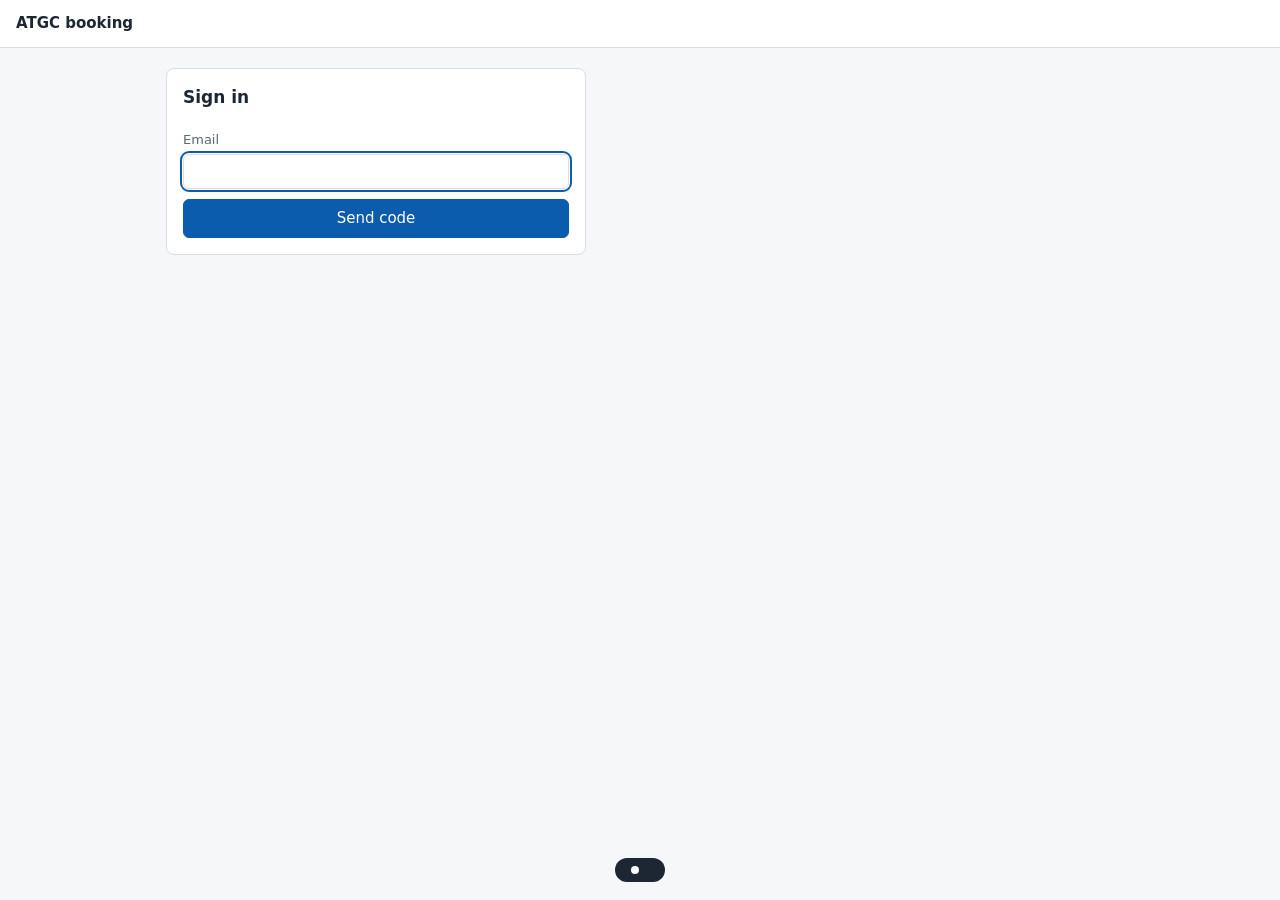
==== index.html @ 0e71767f "First publish: pilot 2" ====
<!doctype html>
<html lang="en">
<head>
<meta charset="utf-8">
<meta name="viewport" content="width=device-width, initial-scale=1">
<title>ATGC booking</title>
<link rel="stylesheet" href="assets/page.css">
</head>
<body>
<header class="bar">
  <span class="brand">ATGC booking</span>
  <span id="who" class="who"></span>
</header>
<main id="app" aria-live="polite"></main>
<div id="busy" class="busy" hidden><span class="dot"></span><span id="busy-text"></span></div>
<script src="config.js"></script>
<script src="assets/seal.js"></script>
<script src="assets/app.js"></script>
</body>
</html>
---- assets/page.css ----
:root {
  --ink: #1d2733;
  --muted: #5b6875;
  --line: #d9dee4;
  --ground: #f6f7f9;
  --card: #ffffff;
  --accent: #0b5cad;
  --accent-ink: #ffffff;
  --bad: #b3261e;
  --good: #1e7a3c;
}

* { box-sizing: border-box; }

body {
  margin: 0;
  background: var(--ground);
  color: var(--ink);
  font: 15px/1.5 system-ui, -apple-system, "Segoe UI", Arial, sans-serif;
}

.bar {
  display: flex; align-items: center; justify-content: space-between; gap: 12px;
  padding: 12px 16px; background: var(--card); border-bottom: 1px solid var(--line);
}
.brand { font-weight: 600; }
.who { color: var(--muted); font-size: 13px; display: flex; gap: 10px; align-items: center; }

main { max-width: 980px; margin: 0 auto; padding: 20px 16px 60px; }

h2 { font-size: 17px; font-weight: 600; margin: 24px 0 10px; }
h2:first-child { margin-top: 0; }

.card {
  background: var(--card); border: 1px solid var(--line); border-radius: 8px;
  padding: 16px; margin-bottom: 14px;
}

.row { display: flex; flex-wrap: wrap; gap: 10px; align-items: center; }
.stack { display: grid; gap: 10px; max-width: 420px; }
.muted { color: var(--muted); }
.small { font-size: 13px; }

label { display: grid; gap: 4px; font-size: 13px; color: var(--muted); }
input, select {
  font: inherit; color: var(--ink); background: var(--card);
  border: 1px solid var(--line); border-radius: 6px; padding: 7px 9px; min-width: 0;
}
input:focus, select:focus { outline: 2px solid var(--accent); outline-offset: 1px; }

button {
  font: inherit; border-radius: 6px; padding: 7px 14px; cursor: pointer;
  border: 1px solid var(--line); background: var(--card); color: var(--ink);
}
button.primary { background: var(--accent); border-color: var(--accent); color: var(--accent-ink); }
button.link { border: 0; background: none; color: var(--accent); padding: 0; }
button:disabled { opacity: .5; cursor: default; }

a { color: var(--accent); }

.error { color: var(--bad); margin: 8px 0 0; }

.status {
  display: inline-block; font-size: 12px; padding: 1px 8px; border-radius: 10px;
  background: var(--ground); border: 1px solid var(--line); color: var(--muted);
}
.status.approved, .status.completed { color: var(--good); border-color: var(--good); }
.status.pending, .status.new { color: var(--accent); border-color: var(--accent); }
.status.refused, .status.cancelled { color: var(--bad); border-color: var(--bad); }

.table-wrap { overflow-x: auto; }
table { border-collapse: collapse; width: 100%; font-size: 14px; }
th, td { text-align: left; padding: 6px 8px; border-bottom: 1px solid var(--line); vertical-align: top; }
th { color: var(--muted); font-weight: 500; font-size: 12px; }
td input, td select { width: 100%; }
td.narrow { width: 90px; }

.busy {
  position: fixed; left: 50%; bottom: 18px; transform: translateX(-50%);
  background: var(--ink); color: #fff; border-radius: 20px; padding: 8px 16px;
  display: flex; gap: 10px; align-items: center; font-size: 13px;
}
.dot { width: 8px; height: 8px; border-radius: 50%; background: #fff; animation: pulse 1s infinite; }
@keyframes pulse { 50% { opacity: .2; } }

@media (max-width: 600px) {
  .bar { flex-wrap: wrap; }
}
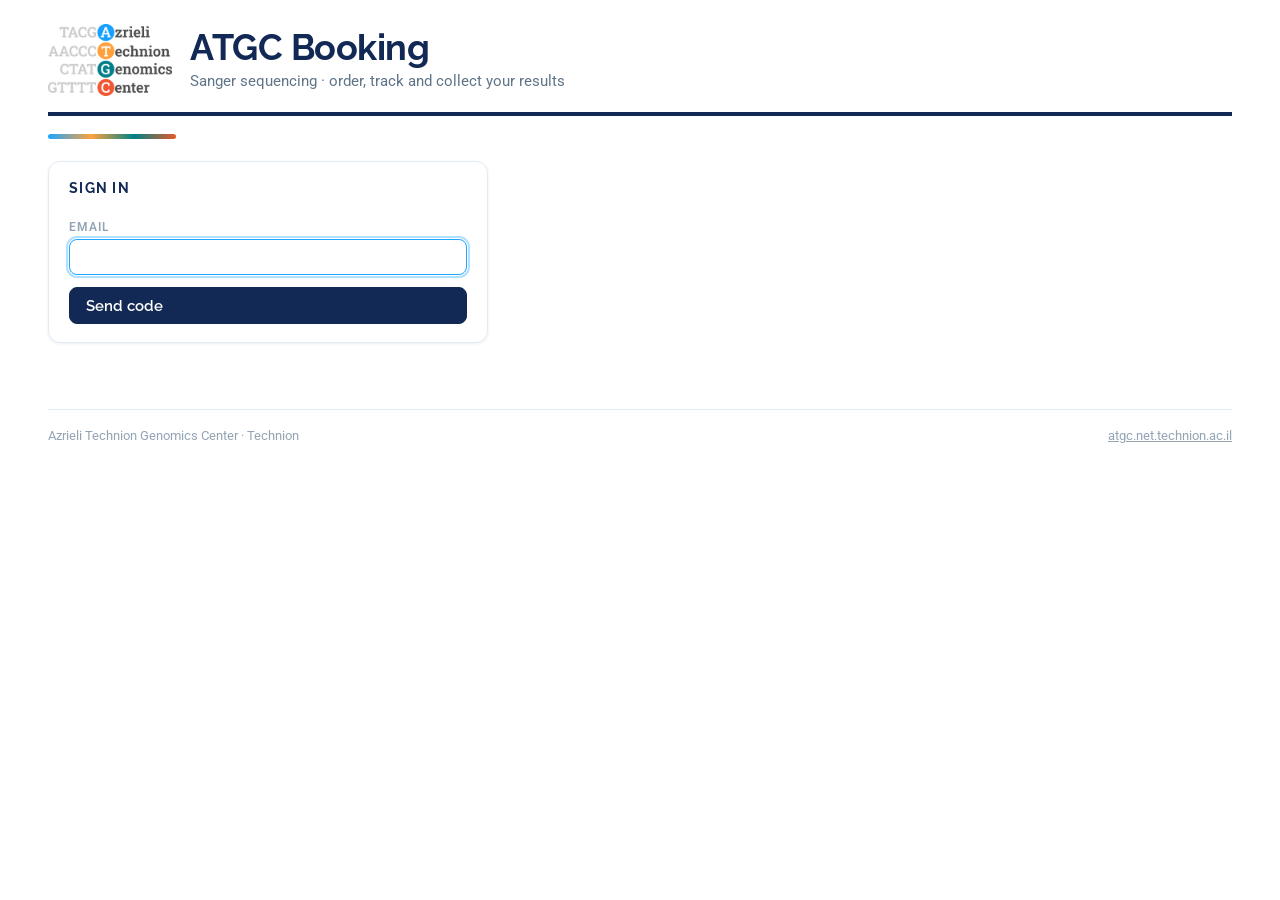
==== commit 019ea9f2: "ATGC Booking, new look" ====
--- a/index.html
+++ b/index.html
@@ -3,15 +3,27 @@
 <head>
 <meta charset="utf-8">
 <meta name="viewport" content="width=device-width, initial-scale=1">
-<title>ATGC booking</title>
+<title>ATGC Booking</title>
+<link rel="preconnect" href="https://fonts.googleapis.com">
+<link rel="preconnect" href="https://fonts.gstatic.com" crossorigin>
+<link rel="stylesheet" href="https://fonts.googleapis.com/css2?family=Raleway:wght@400;600;700&family=Roboto:wght@300;400;500;700&family=IBM+Plex+Mono:wght@400;500&display=swap">
 <link rel="stylesheet" href="assets/page.css">
 </head>
 <body>
-<header class="bar">
-  <span class="brand">ATGC booking</span>
-  <span id="who" class="who"></span>
-</header>
-<main id="app" aria-live="polite"></main>
+<div class="page">
+  <header class="masthead">
+    <img class="logo" src="assets/atgc_logo.png" alt="Azrieli Technion Genomics Center">
+    <h1>ATGC Booking<span>Sanger sequencing · order, track and collect your results</span></h1>
+    <div id="who" class="who"></div>
+  </header>
+  <nav id="tabs" class="maintabs" hidden></nav>
+  <div class="rule"></div>
+  <main id="app" aria-live="polite"></main>
+  <footer class="foot">
+    <span>Azrieli Technion Genomics Center · Technion</span>
+    <a href="https://atgc.net.technion.ac.il/" target="_blank" rel="noopener">atgc.net.technion.ac.il</a>
+  </footer>
+</div>
 <div id="busy" class="busy" hidden><span class="dot"></span><span id="busy-text"></span></div>
 <script src="config.js"></script>
 <script src="assets/seal.js"></script>
--- a/assets/page.css
+++ b/assets/page.css
@@ -1,88 +1,241 @@
+/* The ATGC booking page — Mock A (design/booking/mock-a-website.html, chosen
+   2026-09-22): a sibling of the submission forms. The website's own tokens
+   (SubmissionForm/dist/assets/tokens.css): Raleway and Roboto, navy headings,
+   the logo's four colours and its rule. */
 :root {
-  --ink: #1d2733;
-  --muted: #5b6875;
-  --line: #d9dee4;
-  --ground: #f6f7f9;
+  --ink: #262626;
+  --navy: #112954;
+  --muted: #5f7488;
+  --faint: #93a4b5;
+  --line: #e3ebf2;
+  --soft-line: #eef3f7;
+  --ground: #f6f9fc;
   --card: #ffffff;
-  --accent: #0b5cad;
+  --a: #1da5ff;          /* logo A */
+  --t: #fda13c;          /* logo T */
+  --g: #008187;          /* logo G */
+  --c: #e35b27;          /* logo C */
+  --accent: var(--navy);
   --accent-ink: #ffffff;
-  --bad: #b3261e;
-  --good: #1e7a3c;
+  --link: #0b7fd0;
+  --bad: #c4321b;
+  --good: #1c7a4d;
+  --radius: 12px;
+  --shadow: 0 1px 3px rgba(17, 41, 84, .08);
+  --sans: Roboto, -apple-system, BlinkMacSystemFont, "Segoe UI", sans-serif;
+  --display: Raleway, Roboto, "Segoe UI", sans-serif;
+  --mono: "IBM Plex Mono", ui-monospace, Consolas, monospace;
 }
 
 * { box-sizing: border-box; }
+/* Anything hidden stays hidden, whatever display its own rule gives it. */
+[hidden] { display: none !important; }
 
 body {
-  margin: 0;
-  background: var(--ground);
-  color: var(--ink);
-  font: 15px/1.5 system-ui, -apple-system, "Segoe UI", Arial, sans-serif;
-}
-
-.bar {
-  display: flex; align-items: center; justify-content: space-between; gap: 12px;
-  padding: 12px 16px; background: var(--card); border-bottom: 1px solid var(--line);
-}
-.brand { font-weight: 600; }
-.who { color: var(--muted); font-size: 13px; display: flex; gap: 10px; align-items: center; }
-
-main { max-width: 980px; margin: 0 auto; padding: 20px 16px 60px; }
-
-h2 { font-size: 17px; font-weight: 600; margin: 24px 0 10px; }
+  margin: 0; background: var(--card); color: var(--ink);
+  font: 400 15.5px/1.55 var(--sans); -webkit-font-smoothing: antialiased;
+}
+.page { max-width: 1240px; margin: 0 auto; padding: 0 28px; }
+
+/* ── the forms' masthead ─────────────────────────────────────────────────── */
+.masthead {
+  display: flex; align-items: center; gap: 18px;
+  padding: 24px 0 16px; border-bottom: 4px solid var(--navy);
+}
+.masthead .logo { height: 72px; width: auto; }
+.masthead h1 {
+  margin: 0; flex: 1; font: 700 36px/1.1 var(--display); color: var(--navy); letter-spacing: -.5px;
+}
+.masthead h1 span { display: block; margin-top: 4px; font: 400 15px/1.4 var(--sans); color: var(--muted); letter-spacing: 0; }
+.who { display: flex; flex-direction: column; align-items: flex-end; gap: 3px; font-size: 14px; color: var(--muted); }
+.who button.link { font-size: 14px; }
+
+nav.maintabs { display: flex; gap: 26px; margin: 16px 0 0; border-bottom: 1px solid var(--line); }
+nav.maintabs button {
+  border: 0; background: none; border-radius: 0; padding: 10px 0; margin-bottom: -1px;
+  font: 600 15px var(--display); color: var(--muted); border-bottom: 3px solid transparent;
+}
+nav.maintabs button.on { color: var(--navy); border-bottom-color: var(--a); }
+nav.maintabs .badge {
+  display: inline-block; min-width: 20px; padding: 0 6px; margin-left: 6px; border-radius: 10px;
+  background: var(--c); color: #fff; font: 500 12px/20px var(--sans); text-align: center;
+}
+.rule {
+  height: 5px; width: 128px; border-radius: 3px; margin: 18px 0 22px;
+  background: linear-gradient(90deg, var(--a), var(--t) 34%, var(--g) 67%, var(--c));
+}
+
+main { padding: 0 0 50px; }
+footer.foot {
+  display: flex; justify-content: space-between; flex-wrap: wrap; gap: 10px;
+  padding: 16px 0 26px; border-top: 1px solid var(--line); color: var(--faint); font-size: 13px;
+}
+footer.foot a { color: var(--faint); }
+
+h2 {
+  font: 700 14px var(--display); text-transform: uppercase; letter-spacing: .09em;
+  color: var(--navy); margin: 26px 0 12px;
+}
 h2:first-child { margin-top: 0; }
 
+.grid { display: grid; grid-template-columns: minmax(0, 1fr) 320px; gap: 28px; align-items: start; }
 .card {
-  background: var(--card); border: 1px solid var(--line); border-radius: 8px;
-  padding: 16px; margin-bottom: 14px;
-}
+  background: var(--card); border: 1px solid var(--line); border-radius: var(--radius);
+  box-shadow: var(--shadow); padding: 18px 20px; margin-bottom: 16px;
+}
+.card.accent { border-left: 4px solid var(--a); }
+.card.plain { background: var(--ground); border: 0; box-shadow: none; }
+.cta { display: flex; justify-content: space-between; align-items: center; gap: 16px; flex-wrap: wrap; }
+.cta b { display: block; font: 700 14px var(--display); text-transform: uppercase; letter-spacing: .09em; color: var(--navy); }
 
 .row { display: flex; flex-wrap: wrap; gap: 10px; align-items: center; }
-.stack { display: grid; gap: 10px; max-width: 420px; }
+.stack { display: grid; gap: 12px; max-width: 440px; }
 .muted { color: var(--muted); }
-.small { font-size: 13px; }
-
-label { display: grid; gap: 4px; font-size: 13px; color: var(--muted); }
-input, select {
-  font: inherit; color: var(--ink); background: var(--card);
-  border: 1px solid var(--line); border-radius: 6px; padding: 7px 9px; min-width: 0;
-}
-input:focus, select:focus { outline: 2px solid var(--accent); outline-offset: 1px; }
-
-button {
-  font: inherit; border-radius: 6px; padding: 7px 14px; cursor: pointer;
-  border: 1px solid var(--line); background: var(--card); color: var(--ink);
-}
-button.primary { background: var(--accent); border-color: var(--accent); color: var(--accent-ink); }
-button.link { border: 0; background: none; color: var(--accent); padding: 0; }
-button:disabled { opacity: .5; cursor: default; }
-
-a { color: var(--accent); }
+.small { font-size: 13.5px; }
+.grow { flex: 1; }
+.nowrap { flex-wrap: nowrap; gap: 4px; }
+
+label {
+  display: grid; gap: 5px; font: 600 11.5px var(--sans); letter-spacing: .08em;
+  text-transform: uppercase; color: var(--faint);
+}
+input, select, textarea {
+  font: 400 15px var(--sans); letter-spacing: 0; text-transform: none; color: var(--ink);
+  background: #fff; border: 1px solid var(--line); border-radius: 8px; padding: 8px 10px; min-width: 0;
+}
+input:focus, select:focus, textarea:focus { outline: 2px solid rgba(29, 165, 255, .35); outline-offset: 1px; border-color: var(--a); }
+textarea { width: 100%; resize: vertical; }
+label.tick {
+  display: flex; flex-direction: row; align-items: center; gap: 8px;
+  font: 400 14.5px var(--sans); letter-spacing: 0; text-transform: none; color: var(--ink);
+}
+label.tick input { width: auto; }
+
+button, a.button {
+  font: 600 14.5px var(--display); border-radius: 8px; padding: 9px 16px; cursor: pointer;
+  border: 1px solid var(--line); background: #fff; color: var(--navy); text-decoration: none;
+  display: inline-flex; align-items: center; gap: 8px;
+}
+button.primary { background: var(--navy); border-color: var(--navy); color: #fff; }
+button.primary:hover { background: #0b1d3d; }
+button.link {
+  border: 0; background: none; color: var(--link); padding: 0; font: 500 14px var(--sans);
+}
+button.danger { background: #fff; border-color: #f3c9c9; color: var(--c); }
+button:disabled { opacity: .45; cursor: default; }
+a { color: var(--link); }
 
 .error { color: var(--bad); margin: 8px 0 0; }
 
 .status {
-  display: inline-block; font-size: 12px; padding: 1px 8px; border-radius: 10px;
-  background: var(--ground); border: 1px solid var(--line); color: var(--muted);
-}
-.status.approved, .status.completed { color: var(--good); border-color: var(--good); }
-.status.pending, .status.new { color: var(--accent); border-color: var(--accent); }
-.status.refused, .status.cancelled { color: var(--bad); border-color: var(--bad); }
+  display: inline-block; padding: 2px 10px; border-radius: 999px; font: 500 12.5px var(--sans);
+  background: var(--ground); color: var(--muted);
+}
+.status.new, .status.pending { background: rgba(29, 165, 255, .12); color: #0b6fb0; }
+.status.started { background: rgba(253, 161, 60, .18); color: #8a5a08; }
+.status.in-process { background: rgba(0, 129, 135, .12); color: var(--g); }
+.status.completed, .status.approved { background: #e9f6ef; color: var(--good); }
+.status.refused, .status.cancelled { background: #fdf0ed; color: var(--bad); }
 
 .table-wrap { overflow-x: auto; }
-table { border-collapse: collapse; width: 100%; font-size: 14px; }
-th, td { text-align: left; padding: 6px 8px; border-bottom: 1px solid var(--line); vertical-align: top; }
-th { color: var(--muted); font-weight: 500; font-size: 12px; }
+table { border-collapse: collapse; width: 100%; font-size: 14.5px; }
+th, td { text-align: left; padding: 10px; border-bottom: 1px solid var(--soft-line); vertical-align: middle; }
+tr:last-child td { border-bottom: 0; }
+th {
+  font: 600 11.5px var(--sans); letter-spacing: .08em; text-transform: uppercase; color: var(--faint);
+  border-bottom: 1px solid var(--line); white-space: nowrap;
+}
 td input, td select { width: 100%; }
-td.narrow { width: 90px; }
+td.narrow { min-width: 80px; }
+table.lines td, table.lines th { text-align: center; }
+table.lines td.comment { min-width: 150px; text-align: left; }
+table.form td:nth-child(5), table.form td:nth-child(10) { min-width: 170px; }
+table.form td:nth-child(3) { min-width: 130px; }
+table.form td:nth-child(9) { min-width: 90px; }
+
+/* ── order cards: where each order is ───────────────────────────────────── */
+.order-head { display: flex; flex-wrap: wrap; gap: 12px; align-items: center; }
+.order-head strong { font: 500 15px var(--mono); color: var(--navy); }
+.steps { display: flex; margin: 14px 0 6px; }
+.step { flex: 1; position: relative; padding-top: 20px; font: 500 12.5px var(--sans); color: var(--faint); }
+.step::before { content: ""; position: absolute; top: 6px; left: 0; right: 0; height: 3px; background: var(--line); }
+.step::after {
+  content: ""; position: absolute; top: 0; left: 0; width: 15px; height: 15px; border-radius: 50%;
+  background: #fff; border: 3px solid var(--line);
+}
+.step.done { color: var(--navy); }
+.step.done::before { background: var(--g); }
+.step.done::after { border-color: var(--g); background: var(--g); }
+.step.now { color: var(--navy); font-weight: 700; }
+.step.now::after { border-color: var(--t); }
+
+/* ── the side column ────────────────────────────────────────────────────── */
+.folder { display: flex; gap: 14px; align-items: center; text-decoration: none; }
+.folder .ico {
+  width: 44px; height: 44px; border-radius: 10px; background: rgba(29, 165, 255, .12);
+  display: grid; place-items: center; color: var(--a); font-size: 22px;
+}
+.folder b { color: var(--navy); }
+.group-row { display: flex; justify-content: space-between; align-items: center; gap: 10px; padding: 9px 0; border-bottom: 1px solid var(--soft-line); }
+.group-row:last-child { border-bottom: 0; }
+.invite { border-left: 4px solid var(--c); }
+
+/* staff sub-tabs, inside the page */
+.tabs { margin-bottom: 16px; }
+button.tab { border-radius: 999px; padding: 6px 14px; }
+button.tab.on { background: var(--navy); border-color: var(--navy); color: #fff; }
+
+/* The tube picker: one box, a short list of your own tubes under it. */
+.picker { position: relative; }
+input.linked { border-color: var(--good); }
+.suggest {
+  position: fixed; z-index: 5; min-width: 280px; padding: 4px;
+  background: #fff; border: 1px solid var(--line); border-radius: 10px;
+  box-shadow: 0 12px 30px rgba(17, 41, 84, .14); text-align: left; max-height: 280px; overflow-y: auto;
+}
+.suggest .option { padding: 7px 10px; border-radius: 7px; cursor: pointer; white-space: nowrap; font-size: 14px; }
+.suggest .option strong { font: 500 13.5px var(--mono); color: var(--navy); }
+.suggest .option:hover, .suggest .option.active { background: var(--ground); }
+
+/* Labels: one 38 x 12 mm CRYO-TAG per printed page (DYMO LabelWriter 450). */
+#print-sheet { display: none; }
+@media print {
+  @page { size: 38mm 12mm; margin: 0; }
+  body { background: #fff; }
+  body > *:not(#print-sheet) { display: none !important; }
+  #print-sheet { display: block; }
+  .sticker {
+    width: 38mm; height: 12mm; display: flex; overflow: hidden; color: #000;
+    font-family: Arial, Helvetica, sans-serif; break-after: page; page-break-after: always;
+  }
+  .sticker-date {
+    writing-mode: vertical-rl; transform: rotate(180deg); font-size: 4.6pt;
+    width: 2.4mm; text-align: center; white-space: nowrap; overflow: hidden;
+  }
+  .sticker-text {
+    display: flex; flex-direction: column; justify-content: center; min-width: 0;
+    padding: 0 1mm 0 .8mm; line-height: 1.05;
+  }
+  .sticker-text b { font-size: 7.5pt; }
+  .sticker-text span { font-size: 6.5pt; white-space: nowrap; overflow: hidden; text-overflow: ellipsis; }
+}
 
 .busy {
   position: fixed; left: 50%; bottom: 18px; transform: translateX(-50%);
-  background: var(--ink); color: #fff; border-radius: 20px; padding: 8px 16px;
+  background: var(--navy); color: #fff; border-radius: 20px; padding: 8px 16px;
   display: flex; gap: 10px; align-items: center; font-size: 13px;
 }
 .dot { width: 8px; height: 8px; border-radius: 50%; background: #fff; animation: pulse 1s infinite; }
 @keyframes pulse { 50% { opacity: .2; } }
 
+@media (max-width: 860px) {
+  .grid { grid-template-columns: 1fr; }
+}
 @media (max-width: 600px) {
-  .bar { flex-wrap: wrap; }
-}
+  .page { padding: 0 16px; }
+  .masthead { flex-wrap: wrap; }
+  .masthead .logo { height: 54px; }
+  .masthead h1 { font-size: 28px; }
+  .who { align-items: flex-start; flex-direction: row; gap: 12px; width: 100%; }
+  nav.maintabs { gap: 18px; overflow-x: auto; }
+}
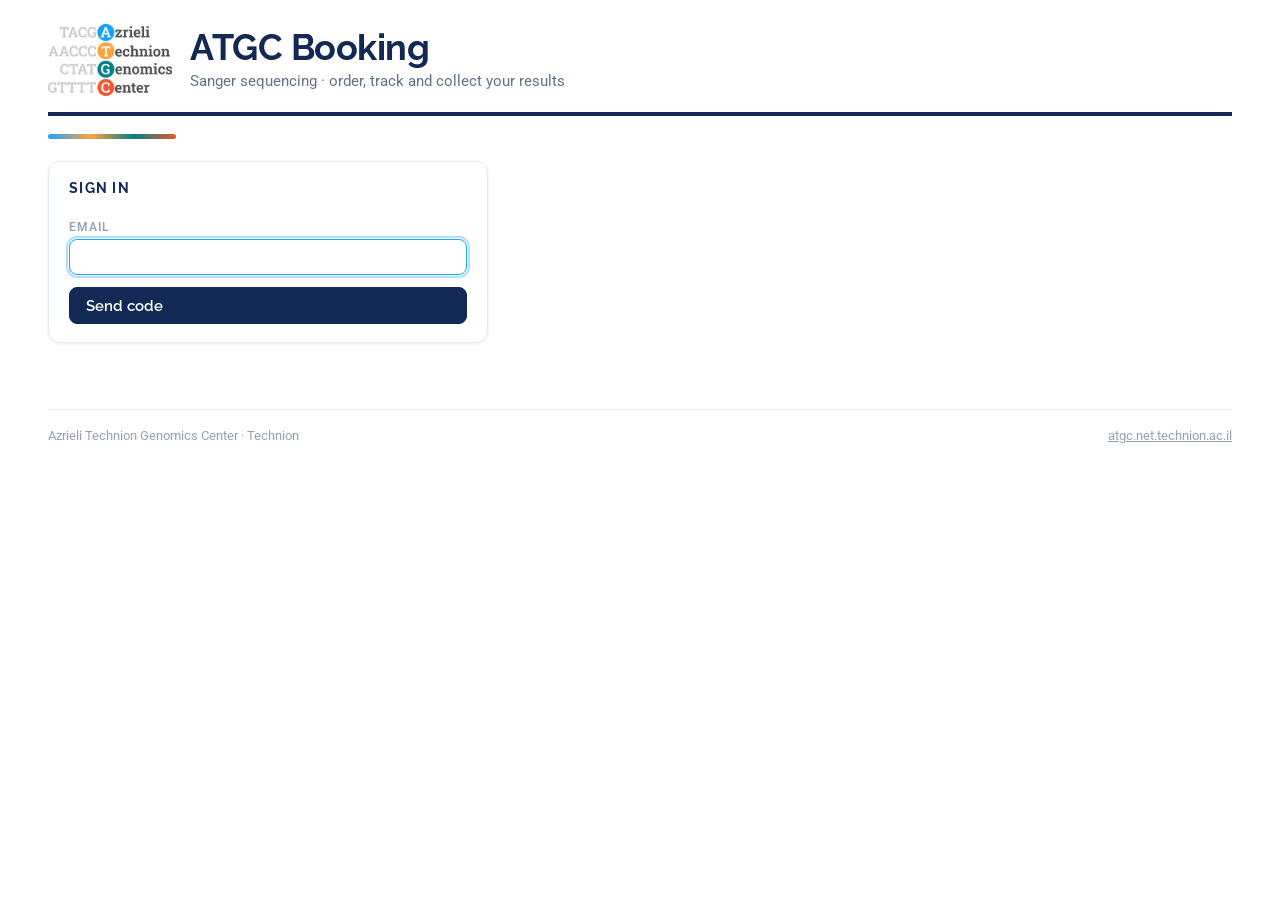
==== commit 7e86729d: "Print labels on the DYMO" ====
--- a/index.html
+++ b/index.html
@@ -27,6 +27,7 @@
 <div id="busy" class="busy" hidden><span class="dot"></span><span id="busy-text"></span></div>
 <script src="config.js"></script>
 <script src="assets/seal.js"></script>
+<script src="assets/dymo.js"></script>
 <script src="assets/app.js"></script>
 </body>
 </html>
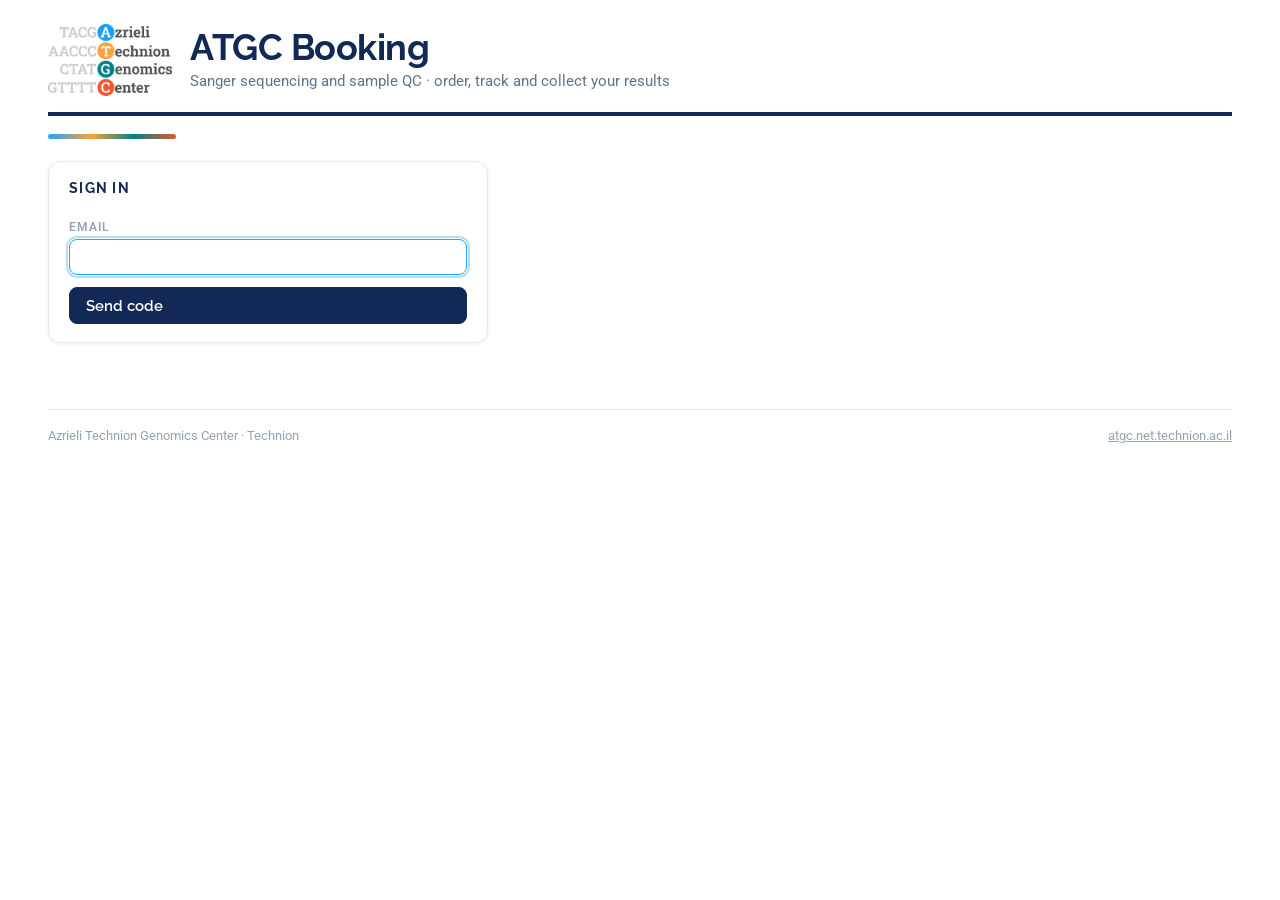
==== commit 427e7d5b: "Sample QC: the discard notice is ticked before ordering; submitted step" ====
--- a/index.html
+++ b/index.html
@@ -13,7 +13,7 @@
 <div class="page">
   <header class="masthead">
     <img class="logo" src="assets/atgc_logo.png" alt="Azrieli Technion Genomics Center">
-    <h1>ATGC Booking<span>Sanger sequencing · order, track and collect your results</span></h1>
+    <h1>ATGC Booking<span>Sanger sequencing and sample QC · order, track and collect your results</span></h1>
     <div id="who" class="who"></div>
   </header>
   <nav id="tabs" class="maintabs" hidden></nav>
--- a/assets/page.css
+++ b/assets/page.css
@@ -85,6 +85,15 @@
 }
 .card.accent { border-left: 4px solid var(--a); }
 .card.plain { background: var(--ground); border: 0; box-shadow: none; }
+/* What must not be missed on a form - QC samples do not come back. */
+.notice {
+  display: flex; gap: 12px; align-items: flex-start; cursor: pointer;
+  border-left: 4px solid var(--c); background: #fff3ec; border-radius: 8px;
+  padding: 12px 14px; margin: 4px 0 14px; color: var(--ink); line-height: 1.5;
+  font: 400 14.5px var(--sans); text-transform: none; letter-spacing: 0;
+}
+.notice input { width: 18px; height: 18px; margin: 3px 0 0; flex: none; }
+.notice b { color: #a5370f; }
 .cta { display: flex; justify-content: space-between; align-items: center; gap: 16px; flex-wrap: wrap; }
 .cta b { display: block; font: 700 14px var(--display); text-transform: uppercase; letter-spacing: .09em; color: var(--navy); }
 
@@ -149,7 +158,14 @@
 td.narrow { min-width: 80px; }
 table.lines td, table.lines th { text-align: center; }
 table.lines td.comment { min-width: 150px; text-align: left; }
-table.form td:nth-child(5), table.form td:nth-child(10) { min-width: 170px; }
+/* Template and primer name, the two boxes that need room to type in. */
+table.form td:nth-child(2), table.form td:nth-child(7) { min-width: 170px; }
+/* Read in from a CSV: red for a name that is not the researcher's, amber for
+   one that matches several of theirs and needs settling by date. */
+input.unknown, select.unknown { border-color: #d64545; background: #fff6f6; }
+input.ambiguous { border-color: #d69a45; background: #fffaf0; }
+.remark { margin-top: 8px; }
+.remark p { margin: 0 0 4px; }
 table.form td:nth-child(3) { min-width: 130px; }
 table.form td:nth-child(9) { min-width: 90px; }
 
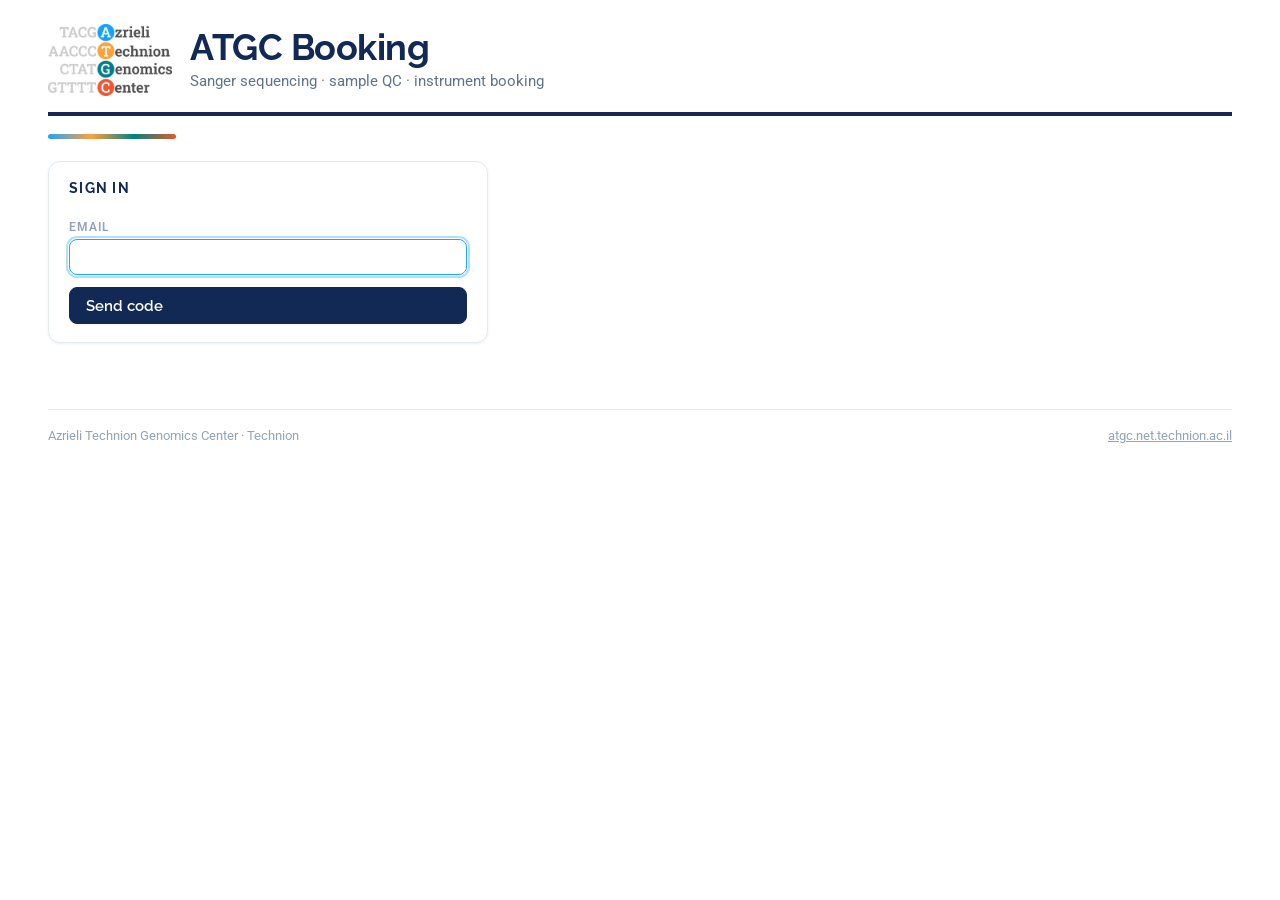
==== commit 587aba8c: "New order: Sanger, Sample QC and instruments apart; book an instrument" ====
--- a/index.html
+++ b/index.html
@@ -13,7 +13,7 @@
 <div class="page">
   <header class="masthead">
     <img class="logo" src="assets/atgc_logo.png" alt="Azrieli Technion Genomics Center">
-    <h1>ATGC Booking<span>Sanger sequencing and sample QC · order, track and collect your results</span></h1>
+    <h1>ATGC Booking<span>Sanger sequencing · sample QC · instrument booking</span></h1>
     <div id="who" class="who"></div>
   </header>
   <nav id="tabs" class="maintabs" hidden></nav>
--- a/assets/page.css
+++ b/assets/page.css
@@ -255,3 +255,33 @@
   .who { align-items: flex-start; flex-direction: row; gap: 12px; width: 100%; }
   nav.maintabs { gap: 18px; overflow-x: auto; }
 }
+
+/* The bench's results drop on a Sample QC order (2026-10-18). */
+.dropzone {
+  border: 2px dashed var(--line); border-radius: 10px; padding: 18px; text-align: center;
+  color: var(--muted); cursor: pointer; margin-bottom: 8px;
+}
+.dropzone:hover, .dropzone.over { border-color: var(--a); color: var(--navy); background: rgba(29, 165, 255, .06); }
+.status.submitted { background: rgba(253, 161, 60, .18); color: #8a5a08; }
+
+/* New order: three ways in (2026-10-18). */
+.tiles { display: grid; grid-template-columns: repeat(auto-fit, minmax(200px, 1fr)); gap: 12px; margin-bottom: 16px; }
+.tile {
+  display: grid; gap: 4px; text-align: left; padding: 16px 18px; border-radius: var(--radius);
+  background: var(--card); border: 1px solid var(--line); border-left: 4px solid var(--a);
+  box-shadow: var(--shadow); cursor: pointer; color: var(--ink);
+}
+.tile:nth-child(2) { border-left-color: var(--g); }
+.tile:nth-child(3) { border-left-color: var(--t); }
+.tile b { font: 700 14px var(--display); text-transform: uppercase; letter-spacing: .08em; color: var(--navy); }
+.tile:hover { border-color: var(--a); }
+
+/* Book an instrument: a week of it. */
+.week-nav { align-items: center; margin: 12px 0 6px; }
+table.week { table-layout: fixed; width: 100%; min-width: 560px; }
+table.week th { text-align: center; }
+table.week td { vertical-align: top; height: 72px; cursor: pointer; border: 1px solid var(--soft-line); padding: 4px; }
+table.week .on { background: rgba(29, 165, 255, .07); }
+.slot { font: 12px var(--mono); border-radius: 4px; padding: 2px 4px; margin-bottom: 3px; }
+.slot.taken { background: #eef1f5; color: var(--muted); }
+.slot.mine { background: rgba(0, 129, 135, .14); color: var(--g); font-weight: 600; }
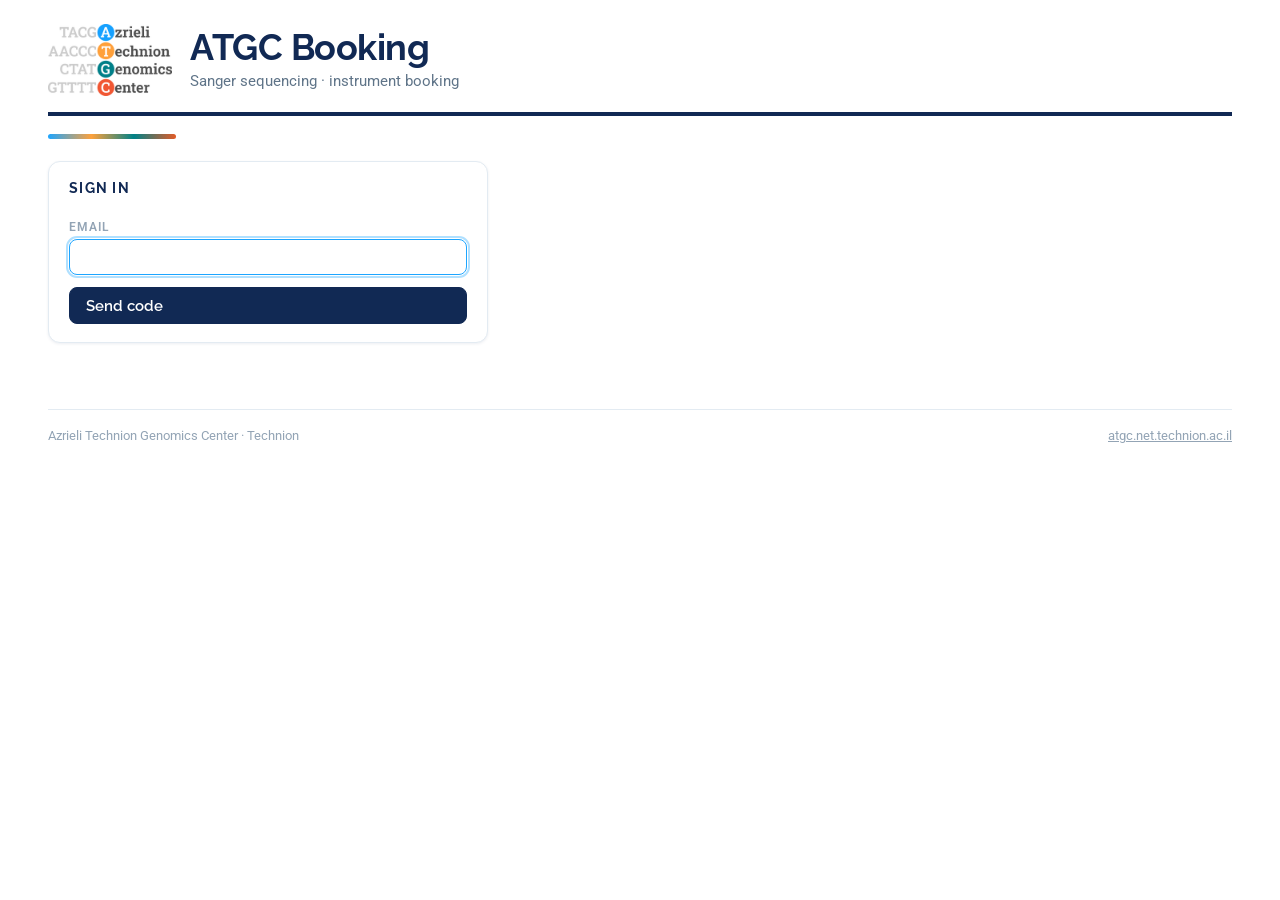
==== commit 3dc47a8f: "Sample QC is not offered to researchers while it is being built" ====
--- a/index.html
+++ b/index.html
@@ -13,7 +13,7 @@
 <div class="page">
   <header class="masthead">
     <img class="logo" src="assets/atgc_logo.png" alt="Azrieli Technion Genomics Center">
-    <h1>ATGC Booking<span>Sanger sequencing · sample QC · instrument booking</span></h1>
+    <h1>ATGC Booking<span>Sanger sequencing · instrument booking</span></h1>
     <div id="who" class="who"></div>
   </header>
   <nav id="tabs" class="maintabs" hidden></nav>
